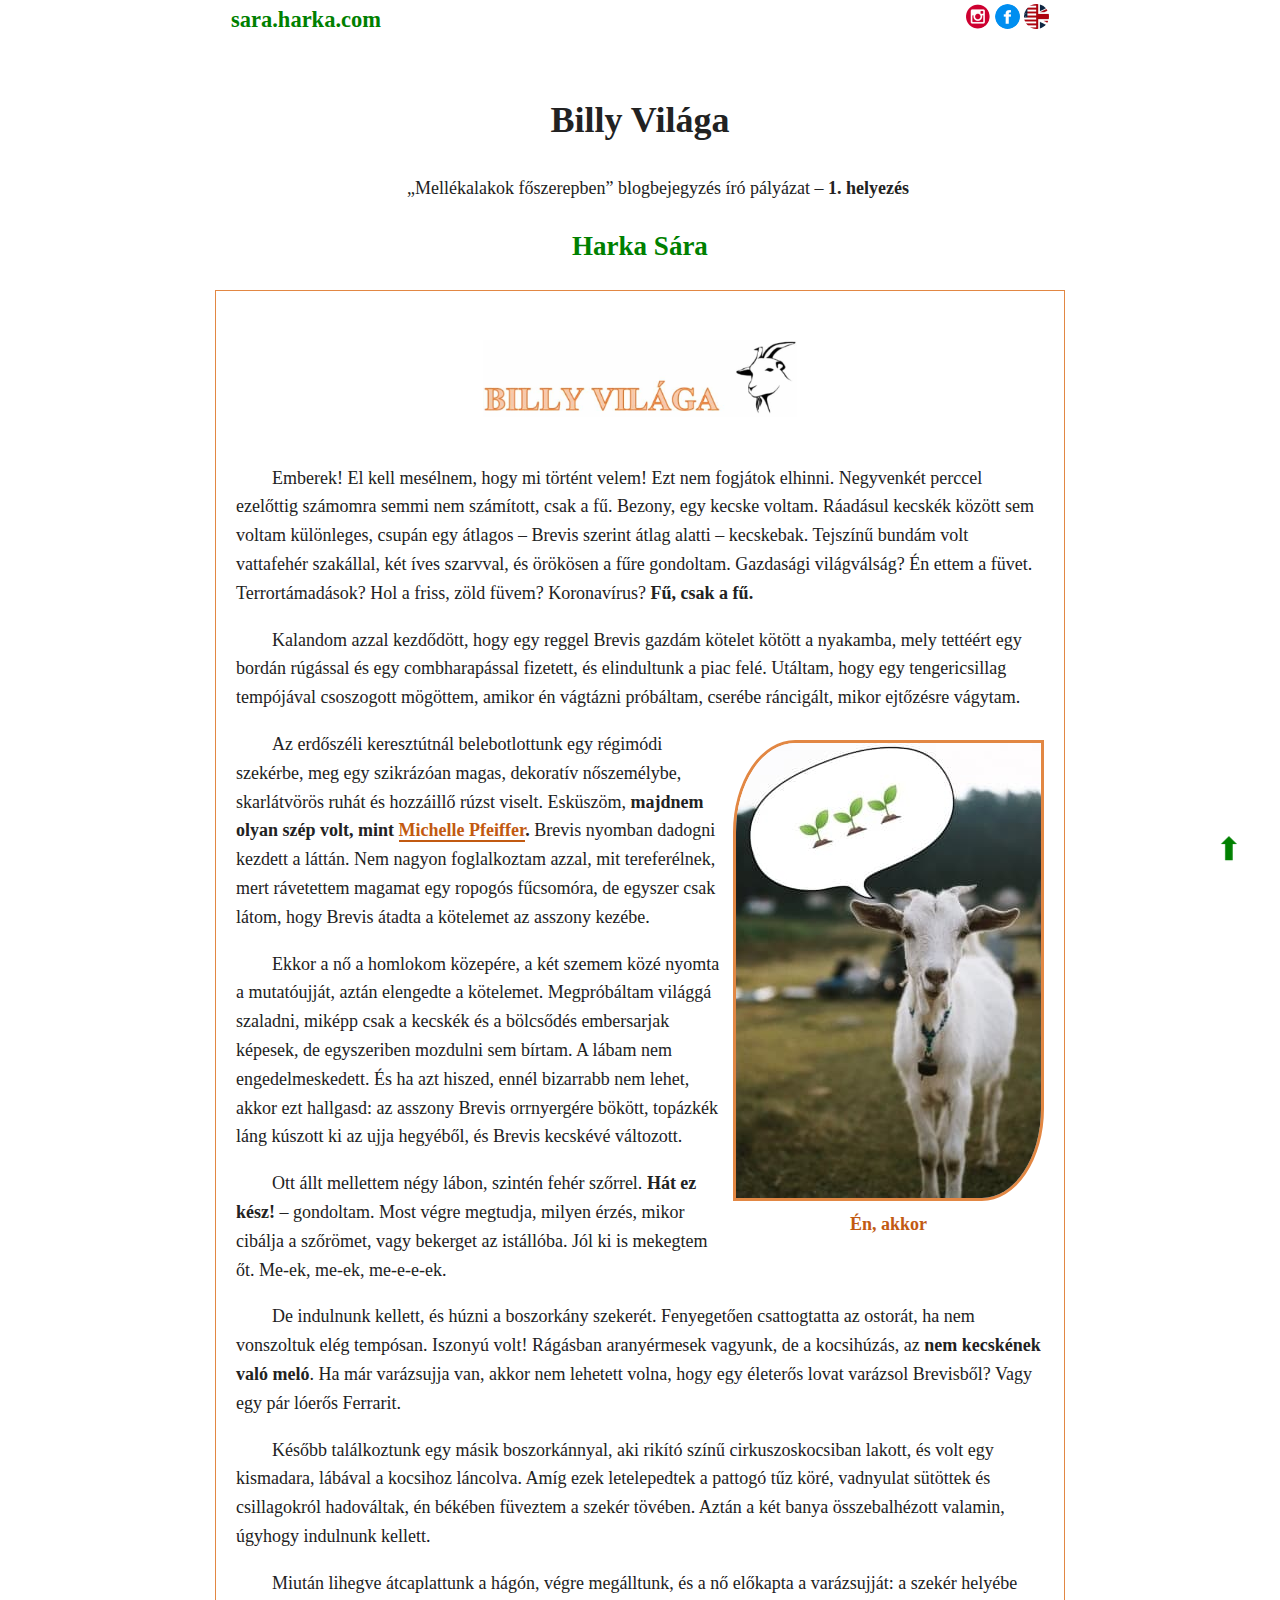
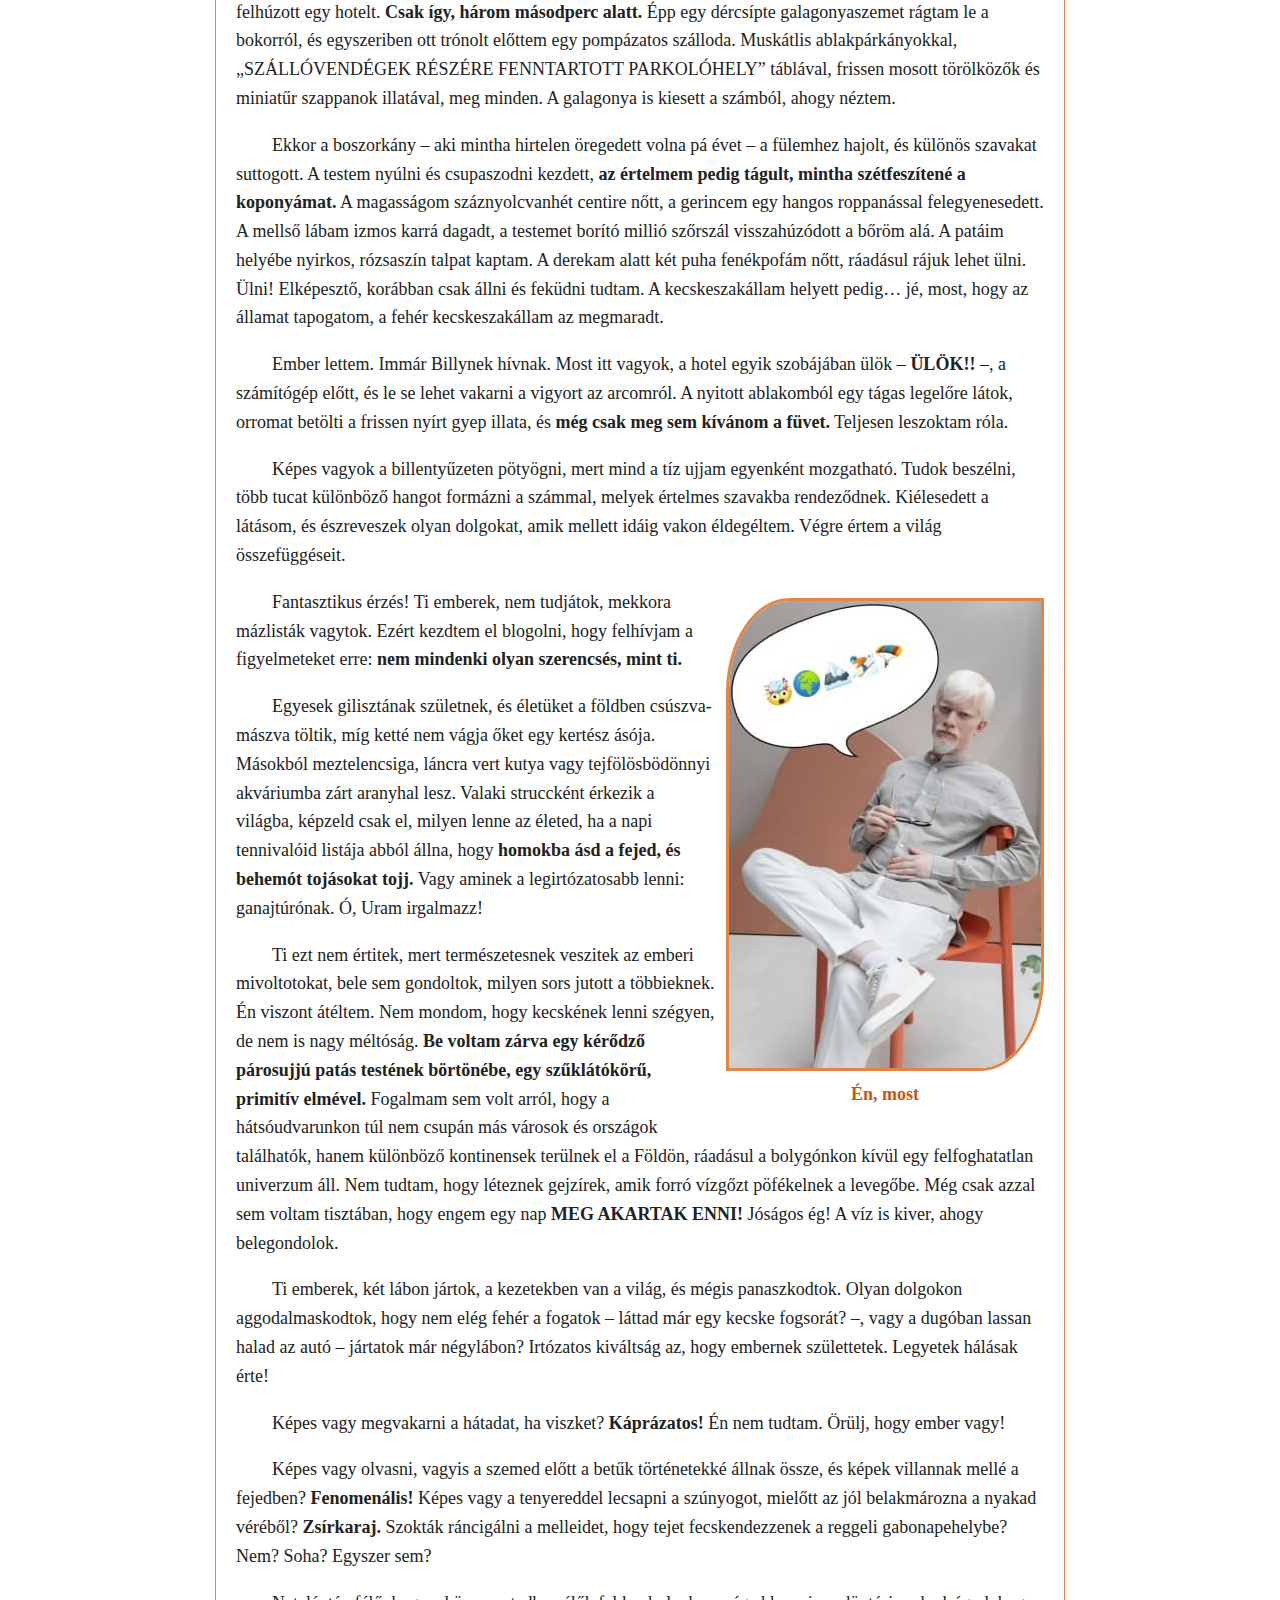
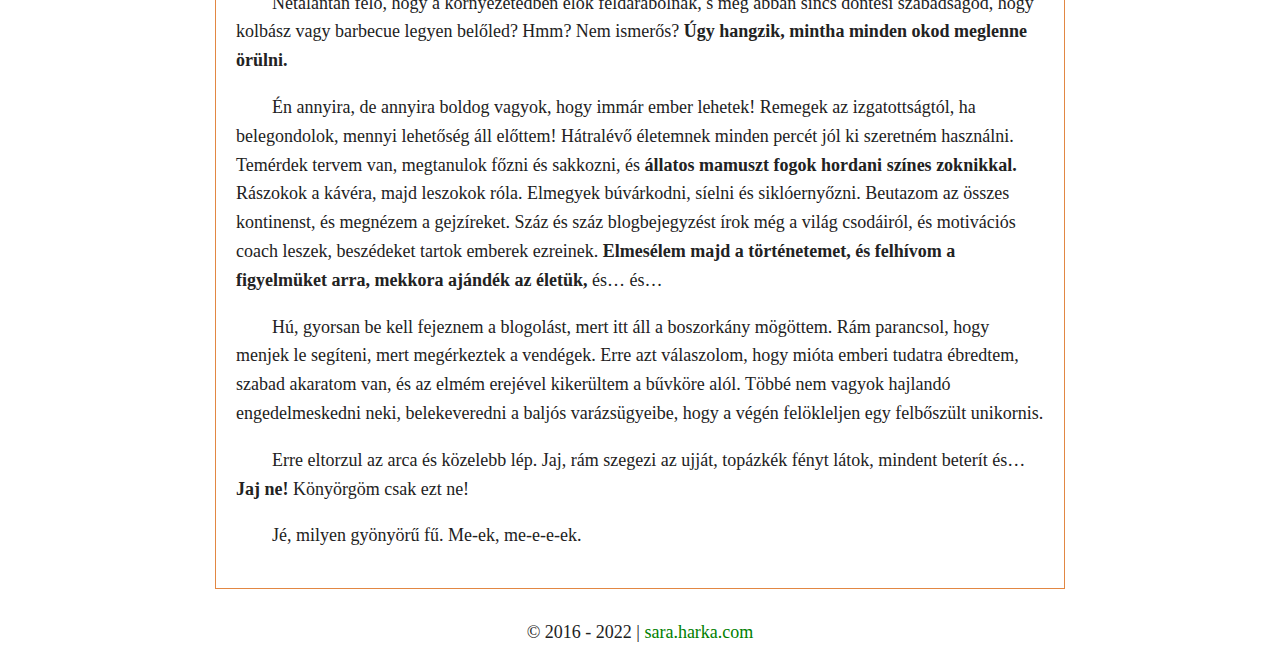
==== billy-vilaga-csillagpor.html @ 5c4ac1ab "Add new entry" ====
<!DOCTYPE html>
<html lang="hu">
  <head>
    <meta charset="UTF-8" />
    <meta http-equiv="X-UA-Compatible" content="IE=edge" />
    <meta name="viewport" content="width=device-width, initial-scale=1.0" />
    <title>Billy Világa | sara.harka.com</title>
    <meta name="description" content="Billy Világa | sara.harka.com" />
    <meta property="og:locale" content="hu_HU" />
    <meta property="og:type" content="article" />
    <meta property="og:title" content="Billy Világa | sara.harka.com" />
    <meta property="og:description" content="Billy Világa | sara.harka.com" />
    <meta property="og:url" content="https://sara.harka.com/" />
    <meta property="og:site_name" content="sara.harka.com" />
    <meta property="og:image" content="favicon.png" />
    <link rel="icon" href="favicon.png" />
    <link rel="stylesheet" href="style.css" />

    <style>
      main {
        padding: 0;
        margin: 0;
      }
      .logo {
        text-align: center;
        max-width: 35vh;
        display: block;
        margin-left: auto;
        margin-right: auto;
        text-align: center;
      }

      .orange-container {
        border: 1px solid #e28743;
        padding: 20px;
      }

      figure img {
        max-width: 100%;
        border-radius: 20% 0 20% 0;
        border: 3px solid #e28743;
        padding: 0;
        margin: 0;
      }

      figure {
        padding: 0px;
        /* margin: 0px;
        margin-left: 10px;
        margin-bottom: 10px; */
        margin: 10px 0 10px 10px;
        float: right;
      }

      figcaption {
        color: #c25a11;
        text-align: center;
        font-weight: bold;
      }

      .centered {
        text-align: center;
      }

      main a,
      main a:visited {
        color: #c25a11;
        border-bottom-width: 2px;
        border-bottom-style: solid;
      }

      main a:hover,
      main a:focus,
      main a:active {
        color: #e28743;
      }
    </style>
  </head>

  <body>
    <header>
      <a href="." rel="home" id="logo"> sara.harka.com </a>
      <div>
        <a
          href="https://instagram.com/Sara.Harka"
          target="_blank"
          rel="noreferrer noopener nofollow"
          ><img
            src="img/instagram.jpg"
            alt="Instagram logo"
            width="25px"
            height="25px"
            title="Instagram"
        /></a>
        <a
          href="https://www.facebook.com/Harka.Sara"
          target="_blank"
          rel="noreferrer noopener nofollow"
          ><img
            src="img/facebook.jpg"
            alt="Facebook logo"
            width="25px"
            height="25px"
            title="Facebook"
        /></a>
        <a href="en" rel="noreferrer noopener nofollow"
          ><img
            src="img/en-flag.jpg"
            alt="Change to English"
            width="25px"
            height="25px"
            title="English language"
        /></a>
      </div>
    </header>
    <br />
    <main class="post">
      <h1>Billy Világa</h1>
      <p class="centered">
        „Mellékalakok főszerepben” blogbejegyzés író pályázat –
        <b>1. helyezés</b>
      </p>
      <h2>Harka Sára</h2>
      <div class="orange-container">
        <br />
        <img src="img/billy-header.jpg" alt="Trulli" class="logo" />

        <br />
        <p>
          Emberek! El kell mesélnem, hogy mi történt velem! Ezt nem fogjátok
          elhinni. Negyvenkét perccel ezelőttig számomra semmi nem számított,
          csak a fű. Bezony, egy kecske voltam. Ráadásul kecskék között sem
          voltam különleges, csupán egy átlagos – Brevis szerint átlag alatti –
          kecskebak. Tejszínű bundám volt vattafehér szakállal, két íves
          szarvval, és örökösen a fűre gondoltam. Gazdasági világválság? Én
          ettem a füvet. Terrortámadások? Hol a friss, zöld füvem? Koronavírus?
          <b>Fű, csak a fű.</b>
        </p>

        <p>
          Kalandom azzal kezdődött, hogy egy reggel Brevis gazdám kötelet kötött
          a nyakamba, mely tettéért egy bordán rúgással és egy combharapással
          fizetett, és elindultunk a piac felé. Utáltam, hogy egy tengericsillag
          tempójával csoszogott mögöttem, amikor én vágtázni próbáltam, cserébe
          ráncigált, mikor ejtőzésre vágytam.
        </p>
        <figure class="postPic">
          <img src="img/billy-goat.jpg" alt="Cute goat" />
          <figcaption>Én, akkor</figcaption>
        </figure>
        <p>
          Az erdőszéli keresztútnál belebotlottunk egy régimódi szekérbe, meg
          egy szikrázóan magas, dekoratív nőszemélybe, skarlátvörös ruhát és
          hozzáillő rúzst viselt. Esküszöm,
          <b
            >majdnem olyan szép volt, mint
            <a
              href="https://hu.wikipedia.org/wiki/Michelle_Pfeiffer"
              target="_blank"
              rel="noreferrer noopener nofollow"
              title="Wikipédia cikk: Michelle Pfeiffer"
              >Michelle Pfeiffer</a
            >.</b
          >
          Brevis nyomban dadogni kezdett a láttán. Nem nagyon foglalkoztam
          azzal, mit tereferélnek, mert rávetettem magamat egy ropogós
          fűcsomóra, de egyszer csak látom, hogy Brevis átadta a kötelemet az
          asszony kezébe.
        </p>
        <p>
          Ekkor a nő a homlokom közepére, a két szemem közé nyomta a
          mutatóujját, aztán elengedte a kötelemet. Megpróbáltam világgá
          szaladni, miképp csak a kecskék és a bölcsődés embersarjak képesek, de
          egyszeriben mozdulni sem bírtam. A lábam nem engedelmeskedett. És ha
          azt hiszed, ennél bizarrabb nem lehet, akkor ezt hallgasd: az asszony
          Brevis orrnyergére bökött, topázkék láng kúszott ki az ujja hegyéből,
          és Brevis kecskévé változott.
        </p>
        <p>
          Ott állt mellettem négy lábon, szintén fehér szőrrel.
          <b>Hát ez kész!</b> – gondoltam. Most végre megtudja, milyen érzés,
          mikor cibálja a szőrömet, vagy bekerget az istállóba. Jól ki is
          mekegtem őt. Me-ek, me-ek, me-e-e-ek.
        </p>
        <p>
          De indulnunk kellett, és húzni a boszorkány szekerét. Fenyegetően
          csattogtatta az ostorát, ha nem vonszoltuk elég tempósan. Iszonyú
          volt! Rágásban aranyérmesek vagyunk, de a kocsihúzás, az
          <b>nem kecskének való meló</b>. Ha már varázsujja van, akkor nem
          lehetett volna, hogy egy életerős lovat varázsol Brevisből? Vagy egy
          pár lóerős Ferrarit.
        </p>
        <p>
          Később találkoztunk egy másik boszorkánnyal, aki rikító színű
          cirkuszoskocsiban lakott, és volt egy kismadara, lábával a kocsihoz
          láncolva. Amíg ezek letelepedtek a pattogó tűz köré, vadnyulat
          sütöttek és csillagokról hadováltak, én békében füveztem a szekér
          tövében. Aztán a két banya összebalhézott valamin, úgyhogy indulnunk
          kellett.
        </p>
        <p>
          Miután lihegve átcaplattunk a hágón, végre megálltunk, és a nő
          előkapta a varázsujját: a szekér helyébe felhúzott egy hotelt.
          <b>Csak így, három másodperc alatt.</b> Épp egy dércsípte
          galagonyaszemet rágtam le a bokorról, és egyszeriben ott trónolt
          előttem egy pompázatos szálloda. Muskátlis ablakpárkányokkal,
          „SZÁLLÓVENDÉGEK RÉSZÉRE FENNTARTOTT PARKOLÓHELY” táblával, frissen
          mosott törölközők és miniatűr szappanok illatával, meg minden. A
          galagonya is kiesett a számból, ahogy néztem.
        </p>
        <p>
          Ekkor a boszorkány – aki mintha hirtelen öregedett volna pá évet – a
          fülemhez hajolt, és különös szavakat suttogott. A testem nyúlni és
          csupaszodni kezdett,
          <b>az értelmem pedig tágult, mintha szétfeszítené a koponyámat.</b> A
          magasságom száznyolcvanhét centire nőtt, a gerincem egy hangos
          roppanással felegyenesedett. A mellső lábam izmos karrá dagadt, a
          testemet borító millió szőrszál visszahúzódott a bőröm alá. A patáim
          helyébe nyirkos, rózsaszín talpat kaptam. A derekam alatt két puha
          fenékpofám nőtt, ráadásul rájuk lehet ülni. Ülni! Elképesztő, korábban
          csak állni és feküdni tudtam. A kecskeszakállam helyett pedig… jé,
          most, hogy az államat tapogatom, a fehér kecskeszakállam az megmaradt.
        </p>
        <p>
          Ember lettem. Immár Billynek hívnak. Most itt vagyok, a hotel egyik
          szobájában ülök – <b>ÜLÖK!!</b> –, a számítógép előtt, és le se lehet
          vakarni a vigyort az arcomról. A nyitott ablakomból egy tágas legelőre
          látok, orromat betölti a frissen nyírt gyep illata, és
          <b>még csak meg sem kívánom a füvet.</b> Teljesen leszoktam róla.
        </p>
        <p>
          Képes vagyok a billentyűzeten pötyögni, mert mind a tíz ujjam
          egyenként mozgatható. Tudok beszélni, több tucat különböző hangot
          formázni a számmal, melyek értelmes szavakba rendeződnek. Kiélesedett
          a látásom, és észreveszek olyan dolgokat, amik mellett idáig vakon
          éldegéltem. Végre értem a világ összefüggéseit.
        </p>
        <figure class="postPic">
          <img src="img/billy-guy.jpg" alt="Guy with goatee" />
          <figcaption>Én, most</figcaption>
        </figure>
        <p>
          Fantasztikus érzés! Ti emberek, nem tudjátok, mekkora mázlisták
          vagytok. Ezért kezdtem el blogolni, hogy felhívjam a figyelmeteket
          erre:
          <b>nem mindenki olyan szerencsés, mint ti.</b>
        </p>
        <p>
          Egyesek gilisztának születnek, és életüket a földben csúszva-mászva
          töltik, míg ketté nem vágja őket egy kertész ásója. Másokból
          meztelencsiga, láncra vert kutya vagy tejfölösbödönnyi akváriumba zárt
          aranyhal lesz. Valaki struccként érkezik a világba, képzeld csak el,
          milyen lenne az életed, ha a napi tennivalóid listája abból állna,
          hogy
          <b>homokba ásd a fejed, és behemót tojásokat tojj.</b> Vagy aminek a
          legirtózatosabb lenni: ganajtúrónak. Ó, Uram irgalmazz!
        </p>
        <p>
          Ti ezt nem értitek, mert természetesnek veszitek az emberi
          mivoltotokat, bele sem gondoltok, milyen sors jutott a többieknek. Én
          viszont átéltem. Nem mondom, hogy kecskének lenni szégyen, de nem is
          nagy méltóság.
          <b
            >Be voltam zárva egy kérődző párosujjú patás testének börtönébe, egy
            szűklátókörű, primitív elmével.</b
          >
          Fogalmam sem volt arról, hogy a hátsóudvarunkon túl nem csupán más
          városok és országok találhatók, hanem különböző kontinensek terülnek
          el a Földön, ráadásul a bolygónkon kívül egy felfoghatatlan univerzum
          áll. Nem tudtam, hogy léteznek gejzírek, amik forró vízgőzt pöfékelnek
          a levegőbe. Még csak azzal sem voltam tisztában, hogy engem egy nap
          <b>MEG AKARTAK ENNI!</b> Jóságos ég! A víz is kiver, ahogy
          belegondolok.
        </p>
        <p>
          Ti emberek, két lábon jártok, a kezetekben van a világ, és mégis
          panaszkodtok. Olyan dolgokon aggodalmaskodtok, hogy nem elég fehér a
          fogatok – láttad már egy kecske fogsorát? –, vagy a dugóban lassan
          halad az autó – jártatok már négylábon? Irtózatos kiváltság az, hogy
          embernek születtetek. Legyetek hálásak érte!
        </p>
        <p>
          Képes vagy megvakarni a hátadat, ha viszket? <b>Káprázatos!</b> Én nem
          tudtam. Örülj, hogy ember vagy!
        </p>
        <p>
          Képes vagy olvasni, vagyis a szemed előtt a betűk történetekké állnak
          össze, és képek villannak mellé a fejedben? <b>Fenomenális!</b> Képes
          vagy a tenyereddel lecsapni a szúnyogot, mielőtt az jól belakmározna a
          nyakad véréből? <b>Zsírkaraj.</b> Szokták ráncigálni a melleidet, hogy
          tejet fecskendezzenek a reggeli gabonapehelybe? Nem? Soha? Egyszer
          sem?
        </p>
        <p>
          Netalántán félő, hogy a környezetedben élők feldarabolnak, s még abban
          sincs döntési szabadságod, hogy kolbász vagy barbecue legyen belőled?
          Hmm? Nem ismerős?
          <b>Úgy hangzik, mintha minden okod meglenne örülni.</b>
        </p>
        <p>
          Én annyira, de annyira boldog vagyok, hogy immár ember lehetek!
          Remegek az izgatottságtól, ha belegondolok, mennyi lehetőség áll
          előttem! Hátralévő életemnek minden percét jól ki szeretném használni.
          Temérdek tervem van, megtanulok főzni és sakkozni, és
          <b>állatos mamuszt fogok hordani színes zoknikkal.</b> Rászokok a
          kávéra, majd leszokok róla. Elmegyek búvárkodni, síelni és
          siklóernyőzni. Beutazom az összes kontinenst, és megnézem a
          gejzíreket. Száz és száz blogbejegyzést írok még a világ csodáiról, és
          motivációs coach leszek, beszédeket tartok emberek ezreinek.
          <b
            >Elmesélem majd a történetemet, és felhívom a figyelmüket arra,
            mekkora ajándék az életük,</b
          >
          és… és…
        </p>
        <p>
          Hú, gyorsan be kell fejeznem a blogolást, mert itt áll a boszorkány
          mögöttem. Rám parancsol, hogy menjek le segíteni, mert megérkeztek a
          vendégek. Erre azt válaszolom, hogy mióta emberi tudatra ébredtem,
          szabad akaratom van, és az elmém erejével kikerültem a bűvköre alól.
          Többé nem vagyok hajlandó engedelmeskedni neki, belekeveredni a baljós
          varázsügyeibe, hogy a végén felökleljen egy felbőszült unikornis.
        </p>
        <p>
          Erre eltorzul az arca és közelebb lép. Jaj, rám szegezi az ujját,
          topázkék fényt látok, mindent beterít és…<b>Jaj ne!</b> Könyörgöm csak
          ezt ne!
        </p>
        <p>Jé, milyen gyönyörű fű. Me-ek, me-e-e-ek.</p>
      </div>
      <br />
    </main>

    <footer>
      © 2016 - 2022 | <a href=".">sara.harka.com</a>
      <a href="#" id="goToTop" alt="Oldal teteje" title="Oldal teteje"
        >&#x27A1;</a
      >
    </footer>
  </body>
</html>
---- style.css ----
html {
  margin-left: calc(100vw - 100%);
  margin-right: 0;
}

body {
  margin: 1px auto;
  max-width: 850px;
  line-height: 1.6;
  font-size: 18px;
  color: #222;
  padding: 0 1px;
}

.post p {
  text-indent: 2em;
}

a,
a:visited {
  color: green;
  text-decoration: none;
}

a:hover,
a:focus,
a:active {
  color: #19b900;
}

h1 {
  text-align: center;
  font-weight: bold;
}

h2,
h3,
h4 {
  text-align: center;
  color: green;
  /* padding: 2em; */
}

header img {
  border-radius: 50%;
}

#logo {
  color: green;
  font-weight: bold;
  font-size: 1.25em;
  text-align: center;
}

.top {
  display: flex;
  justify-content: space-evenly;
  flex-wrap: wrap;
  align-items: center;
  padding: 1em 0;
  font-style: italic;
}

header {
  display: flex;
  justify-content: space-between;
  flex-wrap: wrap;
  align-items: flex-end;
  justify-items: center;
  padding: 1px 1rem;
}

#name {
  font-weight: normal;
  font-size: 40px;
  color: green;
  text-align: center;
}

main {
  padding: 0.5rem;
}

footer {
  text-align: center;
}

.bold {
  font-weight: bold;
}

#goToTop {
  position: fixed;
  font-size: 2rem;
  bottom: 2vw;
  right: 3vw;
  text-decoration: none;
  transform: rotate(-90deg);
  color: green;
  transition: all 0.2s ease-in-out;
}

#goToTop:hover {
  transform: scale(1.5) rotate(-90deg);
}
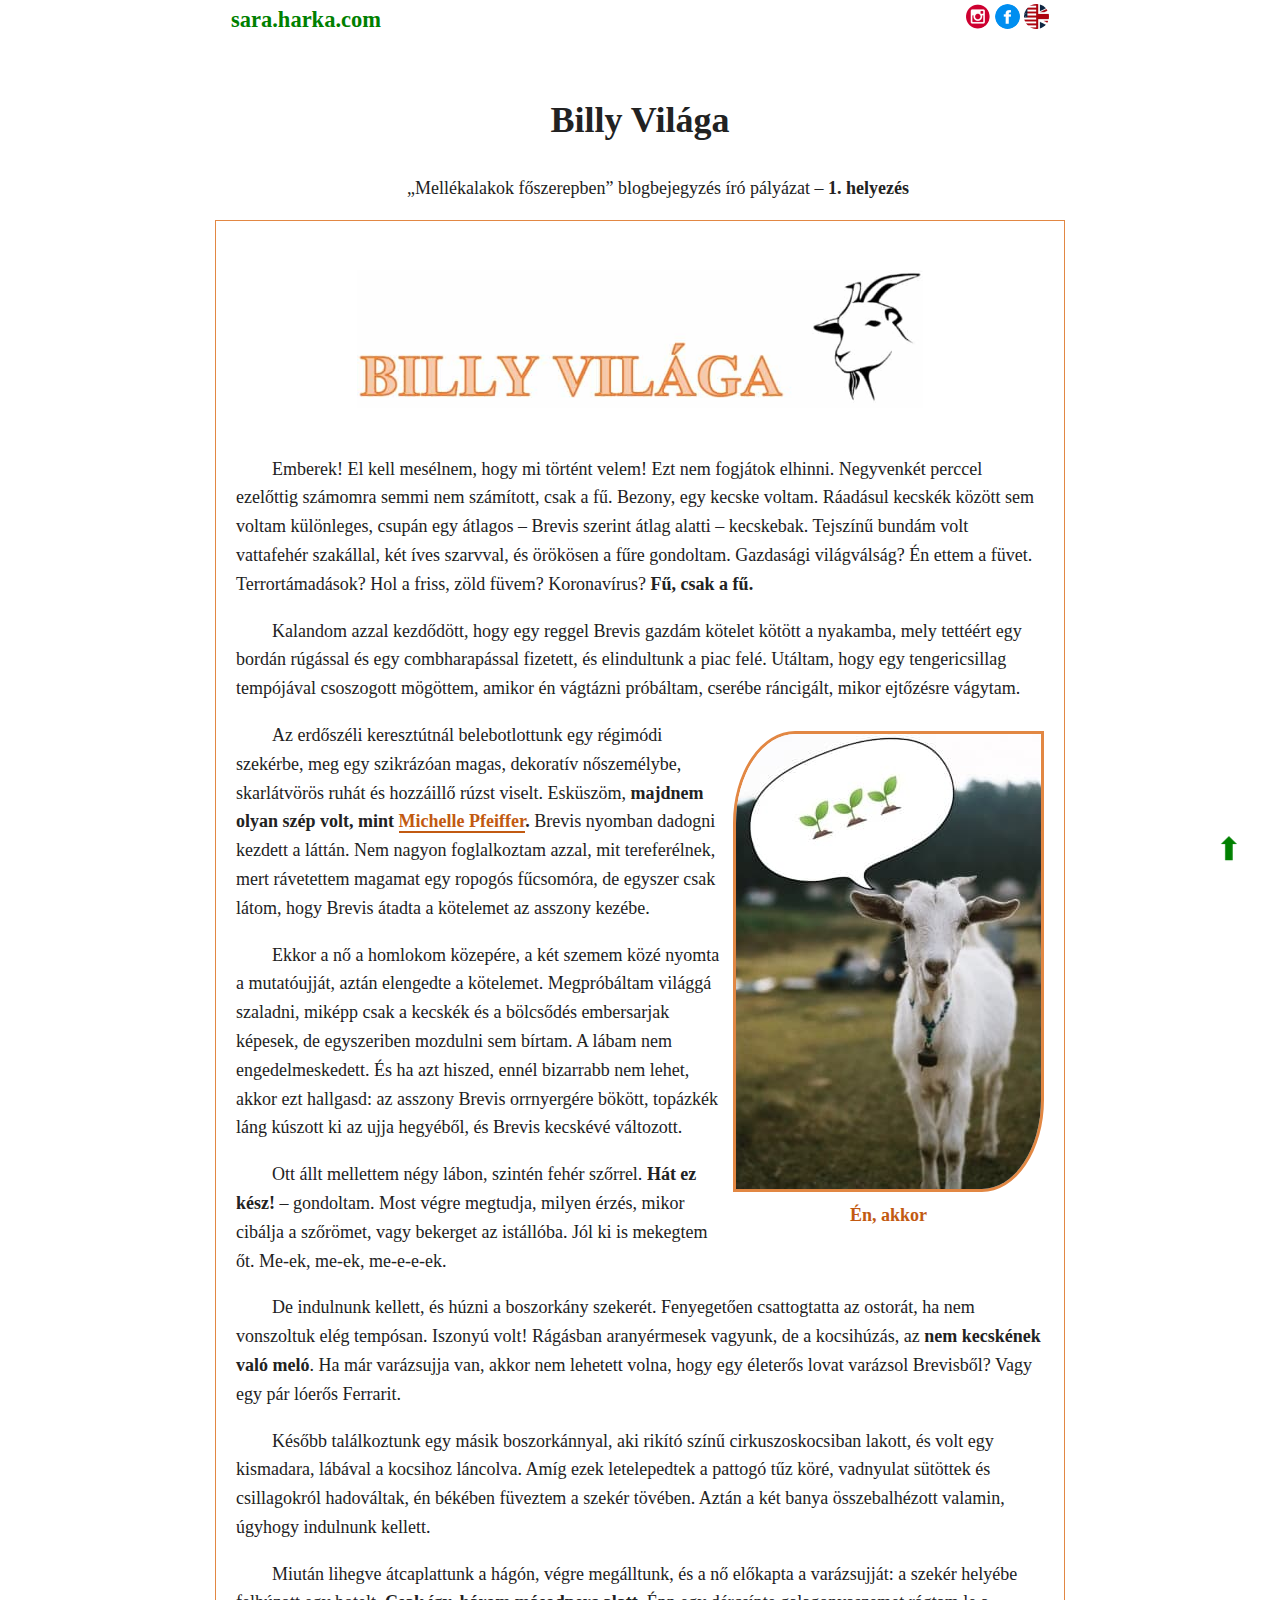
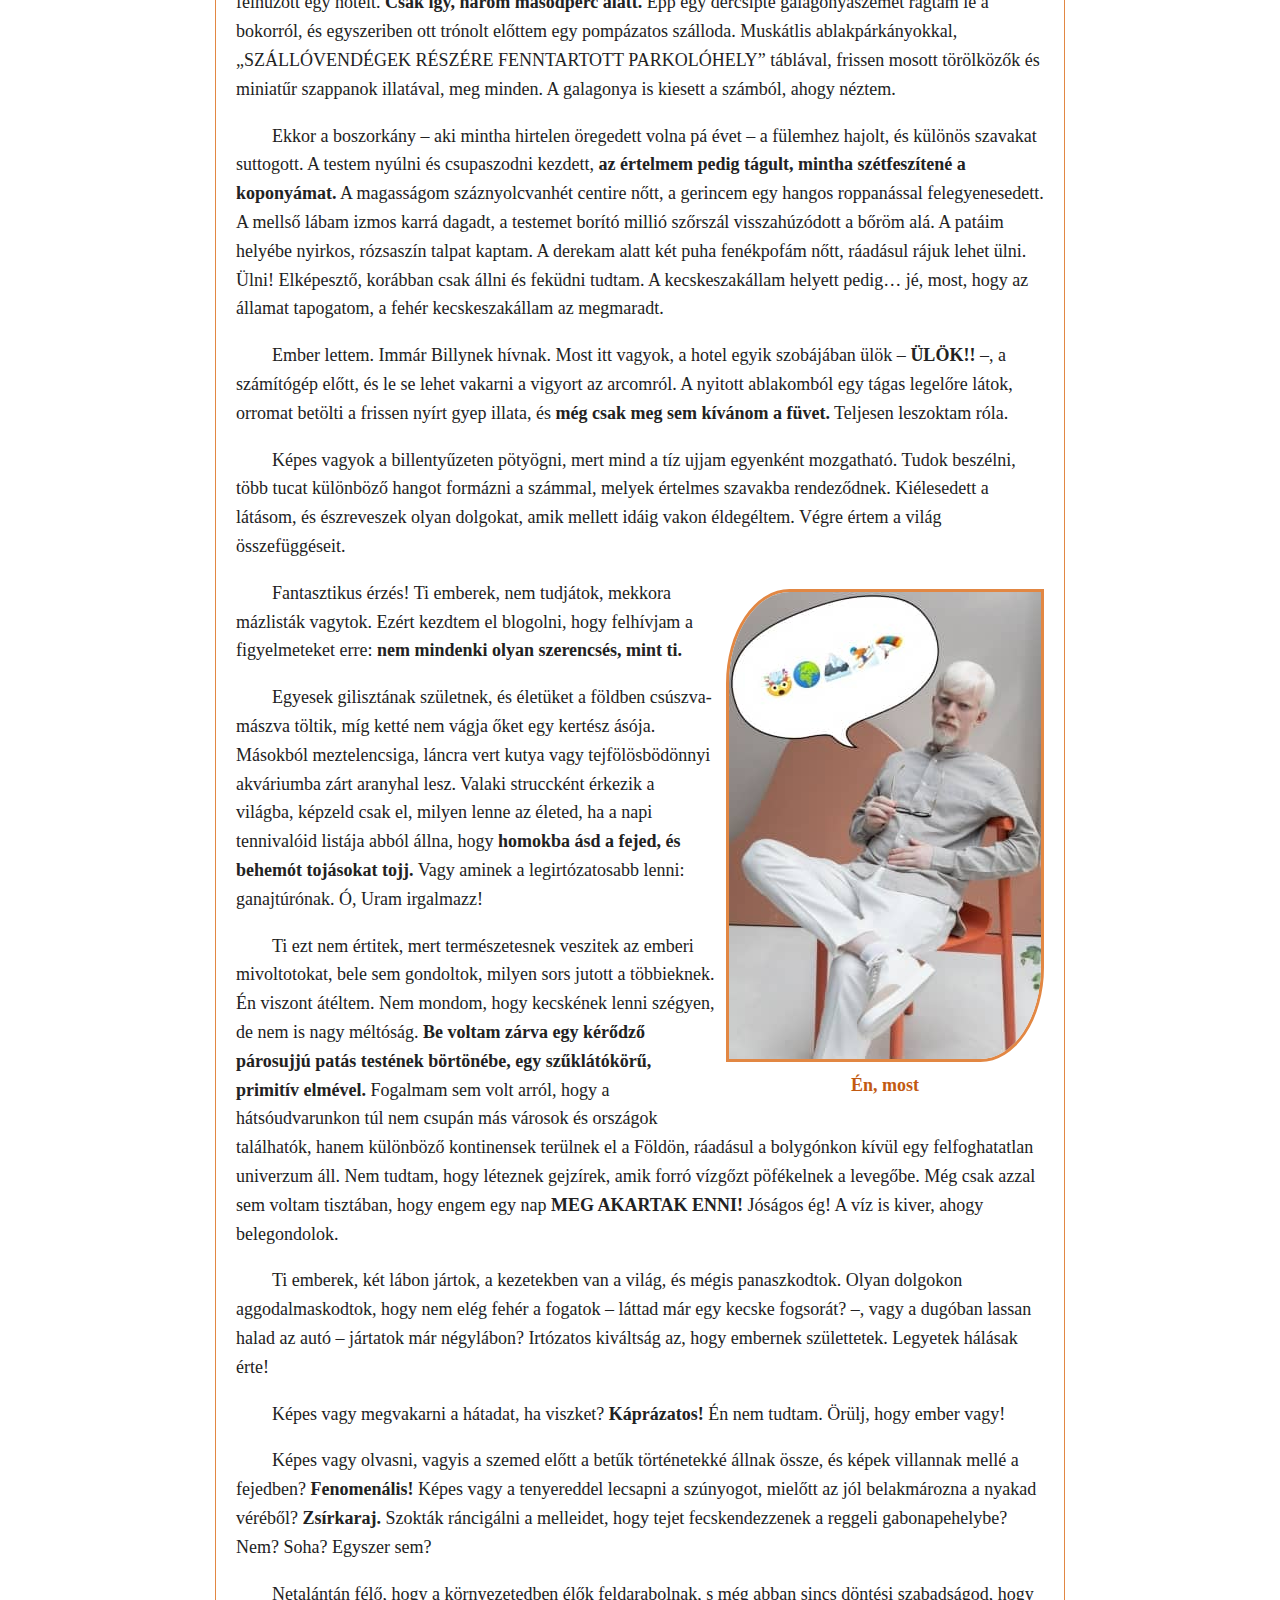
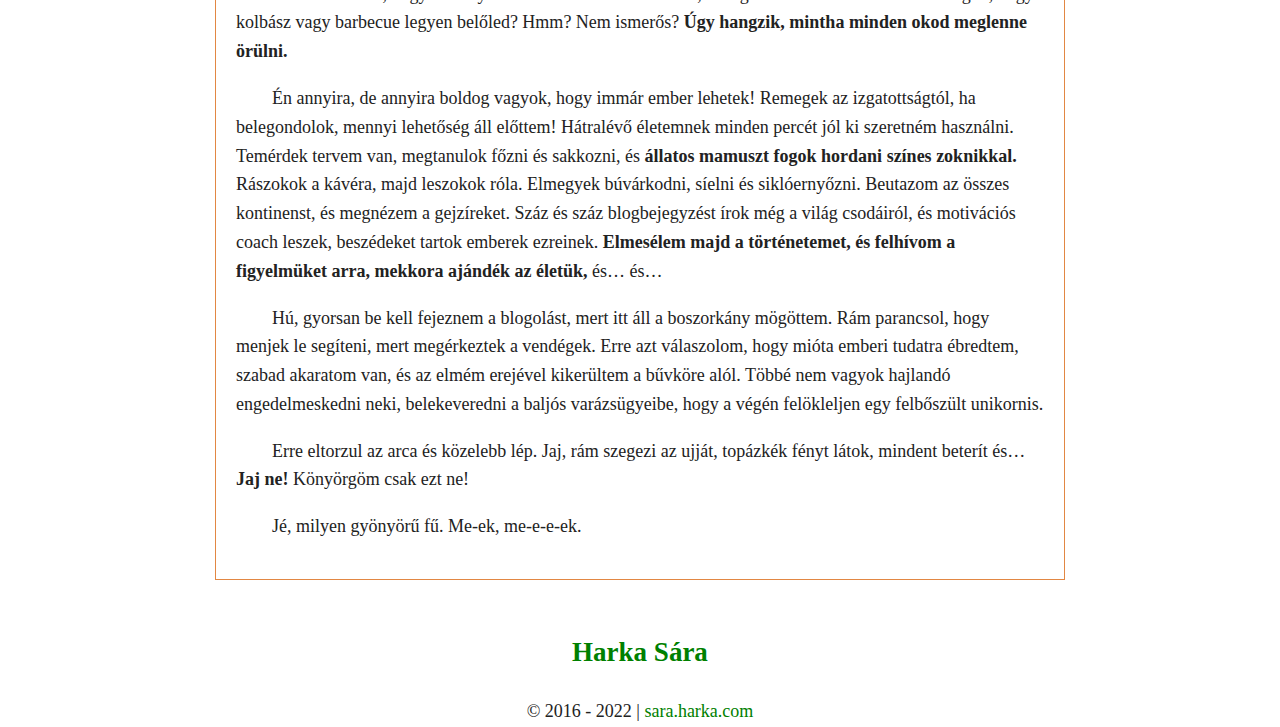
==== commit 1741a8c9: "Update billy-vilaga-csillagpor.html" ====
--- a/billy-vilaga-csillagpor.html
+++ b/billy-vilaga-csillagpor.html
@@ -23,7 +23,7 @@
       }
       .logo {
         text-align: center;
-        max-width: 35vh;
+        max-width: 70%;
         display: block;
         margin-left: auto;
         margin-right: auto;
@@ -120,10 +120,14 @@
         „Mellékalakok főszerepben” blogbejegyzés író pályázat –
         <b>1. helyezés</b>
       </p>
-      <h2>Harka Sára</h2>
       <div class="orange-container">
         <br />
-        <img src="img/billy-header.jpg" alt="Trulli" class="logo" />
+        <img
+          src="img/billy-header.jpg"
+          alt="Trulli"
+          class="logo"
+          loading="lazy"
+        />
 
         <br />
         <p>
@@ -145,7 +149,7 @@
           ráncigált, mikor ejtőzésre vágytam.
         </p>
         <figure class="postPic">
-          <img src="img/billy-goat.jpg" alt="Cute goat" />
+          <img src="img/billy-goat.jpg" alt="Cute goat" loading="lazy" />
           <figcaption>Én, akkor</figcaption>
         </figure>
         <p>
@@ -236,7 +240,7 @@
           éldegéltem. Végre értem a világ összefüggéseit.
         </p>
         <figure class="postPic">
-          <img src="img/billy-guy.jpg" alt="Guy with goatee" />
+          <img src="img/billy-guy.jpg" alt="Guy with goatee" loading="lazy" />
           <figcaption>Én, most</figcaption>
         </figure>
         <p>
@@ -330,6 +334,7 @@
       </div>
       <br />
     </main>
+    <h2>Harka Sára</h2>
 
     <footer>
       © 2016 - 2022 | <a href=".">sara.harka.com</a>
